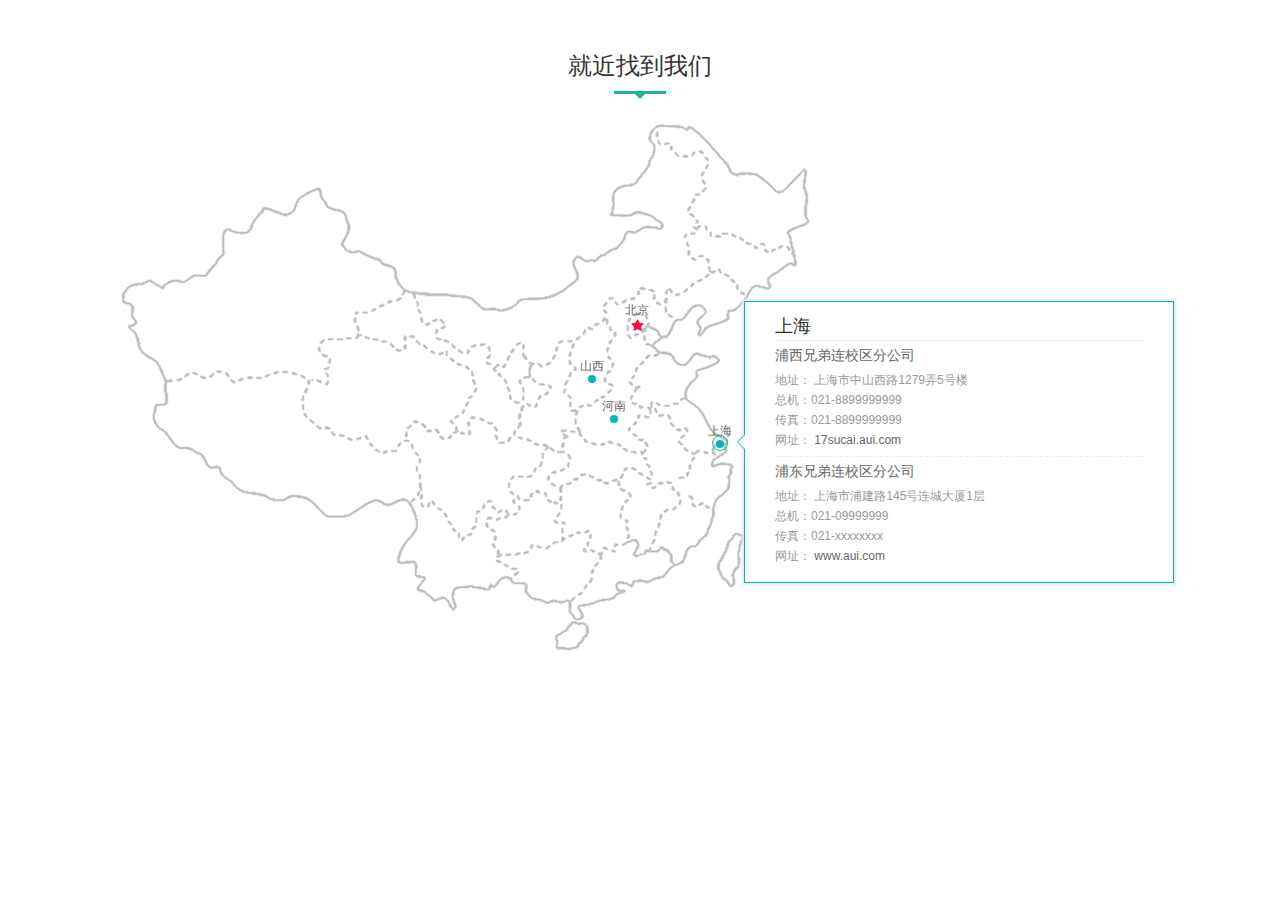
==== index2.html @ 5377954f "'地图'" ====
<!DOCTYPE html>
<html lang="en">

	<head>
		<meta charset="UTF-8">
		<title>jquery 地图点击显示对应弹窗介绍</title>
		<link href="css/style2.css" rel="stylesheet" type="text/css" />

		<script type="text/javascript" src="js/jquery.min.js"></script>

	</head>

	<body>

		<!--

     * 17素材vip建站专区模块代码
     * 详尽信息请看官网：http://www.17sucai.com/pins/vip
     *
     * Copyright , 温州易站网络科技有限公司版权所有
     *
     * 请尊重原创，未经允许请勿转载。
     * 在保留版权的前提下可应用于个人或商业用途

    -->

		<div class="map-content map-branch">
			<div class="map-module">
				<p class="map-title">就近找到我们</p>
				<div class="map-content-info">
					<div class="branch-map-l">
						<div class="map-content-box">
							<span class="map-dot beijing" data-id="beijing" value="北京">北京</span>
							<!--<span class="map-dot tianjin" data-id="tianjin" value="天津">天津</span>-->
							<!--<span class="map-dot hebei" data-id="hebei" value="河北">河北</span>-->
							<span class="map-dot shanxi" data-id="shanxi" value="山西">山西</span>
							<!--<span class="map-dot liaoning" data-id="liaoning" value="辽宁">辽宁</span>-->
							<!--<span class="map-dot jilin" data-id="jilin" value="吉林">吉林</span>-->
							<!--<span class="map-dot heilongjiang" data-id="heilongjiang" value="黑龙江">黑龙江</span>-->
							<span class="map-dot shanghai cur" data-id="shanghai" value="上海">上海</span>
							<!--<span class="map-dot jiangsu" data-id="jiangsu" value="江苏">江苏</span>-->
							<!--<span class="map-dot zhejiang" data-id="zhejiang" value="浙江">浙江</span>-->
							<!--<span class="map-dot anhui" data-id="anhui" value="安徽">安徽</span>-->
							<!--<span class="map-dot fujian" data-id="fujian" value="福建">福建</span>-->
							<!--<span class="map-dot jiangxi" data-id="jiangxi" value="江西">江西</span>-->
							<!--<span class="map-dot shandong" data-id="shandong" value="山东">山东</span>-->
							<span class="map-dot henan" data-id="henan" value="河南">河南</span>
							<!--<span class="map-dot hubei" data-id="hubei" value="湖北">湖北</span>-->
							<!--<span class="map-dot hunan" data-id="hunan" value="湖南">湖南</span>-->
							<!--<span class="map-dot guangdong" data-id="guangdong" value="广东">广东</span>-->
							<!--<span class="map-dot guangxi" data-id="guangxi" value="广西">广西</span>-->
							<!--<span class="map-dot chongqing" data-id="chongqing" value="重庆">重庆</span>-->
							<!--<span class="map-dot sichuan" data-id="sichuan" value="四川">四川</span>-->
							<!--<span class="map-dot guizhou" data-id="guizhou" value="贵州">贵州</span>-->
							<!--<span class="map-dot yunnan" data-id="yunnan" value="云南">云南</span>-->
							<!--<span class="map-dot shanxi1" data-id="shanxi1" value="陕西">陕西</span>-->
						</div>
						<div class="branch-map-data" id="company_liaoning">
							<div class="branch-map-data-title">
								<p>辽宁</p>
							</div>
							<div class="branch-map-data-info">
								<div class="data-branch">
									<a href="#" target="_blank" title="">
										<p class="data-name">大连分公司</p>
									</a>
									<p>地址： 大连市合众分公司</p>
									<p>总机：0411-90xxxx88</p>
									<p>传真：0411-09xxxx88</p>
									<p>网址：
										<a href="#" target="_blank">www.a-ui.cn</a>
									</p>
								</div>
								<div class="data-branch">
									<a href="#" target="_blank" title="">
										<p class="data-name">沈阳分公司</p>
									</a>
									<p>地址： 沈阳市国营大道310号民营路旗舰大厦</p>
									<p>总机：024-78787878</p>
									<p>传真：024-87878787</p>
									<p>网址：
										<a href="#" target="_blank">www.17sucai.com</a>
									</p>
								</div>
								<div class="data-branch">
									<a href="#" target="_blank" title="辽宁网站建设">
										<p class="data-name">锦州分公司</p>
									</a>
									<p>地址： 锦州市中央大街二段25号C座问鼎大厦6楼锦州分公司</p>
									<p>总机：0416-3864222</p>
									<p>传真：0416-3882060</p>
									<p>
										网址：
										<a href="#" target="_blank">jinzhou.aui.com </a>
									</p>
								</div>
							</div>
						</div>
						
						<div class="branch-map-data" id="company_guangdong">
							<div class="branch-map-data-title">
								<p>广东</p>
							</div>
							<div class="branch-map-data-info">
								<div class="data-branch">
									<a href="#" target="_blank" title="广东网站建设">
										<p class="data-name">广州分公司</p>
									</a>
									<p>地址： 广州市越秀区广州大道中289号南方日报</p>
									<p>总机：18688864252</p>
									<p>传真：020-22387951</p>
									<p>
										网址：
										<a href="#" target="_blank">guangzhou.aui.com </a>
									</p>
								</div>
								<div class="data-branch">
									<a href="#" target="_blank" title="广东网站建设">
										<p class="data-name">深圳分公司</p>
									</a>
									<p>地址： 深圳市南山区高新技术产业园中</p>
									<p>总机：0755-33508008 </p>
									<p>传真：0755-33508160</p>
									<p>
										网址：
										<a href="#" target="_blank">shenzhen.aui.com </a>
									</p>
								</div>
								<div class="data-branch">
									<a href="#" target="_blank" title="广东网站建设">
										<p class="data-name">深圳第二分公司</p>
									</a>
									<p>地址： 深圳市宝安13区宝民一路宝安宝通大厦</p>
									<p>总机：075533818028</p>
									<p>传真：0755-33818058</p>
									<p>
										网址：
										<a href="#" target="_blank">baoan.aui.com </a>
									</p>
								</div>
								<div class="data-branch">
									<a href="#" target="_blank" title="广东网站建设">
										<p class="data-name">东莞分公司</p>
									</a>
									<p>地址： 东莞市莞太大道南城路段15号丝绸大厦</p>
									<p>总机：0769-23364010</p>
									<p>传真：0769-23364003</p>
									<p>
										网址：
										<a href="#" target="_blank">dongguan.aui.com </a>
									</p>
								</div>
								<div class="data-branch">
									<a href="#" target="_blank" title="广东网站建设">
										<p class="data-name">东莞第二分公司</p>
									</a>
									<p>地址： 东莞市南城区莞太路丝绸大厦3楼</p>
									<p>总机：0769-89396708</p>
									<p>传真：0769-85021520</p>
									<p>
										网址：
										<a href="#" target="_blank">humen.aui.com </a>
									</p>
								</div>
								<div class="data-branch">
									<a href="#" target="_blank" title="广东网站建设">
										<p class="data-name">佛山分公司</p>
									</a>
									<p>地址： 佛山市禅城区季华五路55号万科</p>
									<p>总机：0757-83657888</p>
									<p>传真：0757-83657798</p>
									<p>
										网址：
										<a href="#" target="_blank">foshan.aui.com </a>
									</p>
								</div>
								<div class="data-branch">
									<a href="#" target="_blank" title="广东网站建设">
										<p class="data-name">中山分公司</p>
									</a>
									<p>地址： 中山市石岐区安栏路2号中恳大厦16层</p>
									<p>总机：0760-23886601</p>
									<p>传真：0760-23881200</p>
									<p>
										网址：
										<a href="#" target="_blank">zhongshan.aui.com </a>
									</p>
								</div>
								<div class="data-branch">
									<a href="#n" target="_blank" title="广东网站建设">
										<p class="data-name">惠州分公司</p>
									</a>
									<p>地址： 惠州市麦地路69号达利大厦</p>
									<p>总机：0752-2080100</p>
									<p>传真：0752-2080202</p>
									<p>
										网址：
										<a href="#n" target="_blank">huizhou.aui.com </a>
									</p>
								</div>
								<div class="data-branch">
									<a href="#" target="_blank" title="广东网站建设">
										<p class="data-name">汕头分公司</p>
									</a>
									<p>地址： 汕头市金环路时代广场西侧潮汕星河大厦</p>
									<p>总机：0754-88483737</p>
									<p>传真：0754-88483747</p>
									<p>
										网址：
										<a href="#" target="_blank">shantou.aui.com </a>
									</p>
								</div>
								<div class="data-branch">
									<a href="#" target="_blank" title="广东网站建设">
										<p class="data-name">龙岗分公司</p>
									</a>
									<p>地址： 深圳市龙岗区龙岗街道龙岗大道号</p>
									<p>总机：0755-33839928</p>
									<p>传真：0755-33839900</p>
									<p>
										网址：
										<a href="#" target="_blank">longgang.aui.com </a>
									</p>
								</div>
								<div class="data-branch">
									<a href="#" target="_blank" title="广东网站建设">
										<p class="data-name">顺德分公司</p>
									</a>
									<p>地址： 广东省佛山市顺德区大良街道办事处中区居委会</p>
									<p>总机：0757-22313658</p>
									<p>传真：0757-22313765</p>
									<p>
										网址：
										<a href="#" target="_blank">shunde.aui.com </a>
									</p>
								</div>
								<div class="data-branch">
									<a href="#" target="_blank" title="广东网站建设">
										<p class="data-name">江门分公司</p>
									</a>
									<p>地址： 东华一路61号金华商业中心8层825室</p>
									<p>总机：13902586188,0750-3293088</p>
									<p>传真：0750-3293009</p>
									<p>
										网址：
										<a href="#" target="_blank">jiangmen.aui.com </a>
									</p>
								</div>
								<div class="data-branch">
									<a href="#" target="_blank" title="广东网站建设">
										<p class="data-name">珠海分公司</p>
									</a>
									<p>地址： 广东省珠海市香洲区明珠南路2158号华业大厦</p>
									<p>总机：0756－8580080</p>
									<p>传真：0756－8580051</p>
									<p>
										网址：
										<a href="#" target="_blank">zhuhai.aui.com </a>
									</p>
								</div>
							</div>
						</div>
						<div class="branch-map-data" id="company_shandong">
							<div class="branch-map-data-title">
								<p>山东</p>
							</div>
							<div class="branch-map-data-info">
								<div class="data-branch">
									<a href="#" target="_blank" title="山东网站建设">
										<p class="data-name">青岛分公司</p>
									</a>
									<p>地址： 青岛市南京路8号府都大厦14层</p>
									<p>总机：0532-85027637</p>
									<p>传真：0532-66986374</p>
									<p>
										网址：
										<a href="#" target="_blank">qingdao.aui.com </a>
									</p>
								</div>
								<div class="data-branch">
									<a href="#" target="_blank" title="山东网站建设">
										<p class="data-name">济南分公司</p>
									</a>
									<p>地址： 济南市泺源大街68号玉泉森信大酒店</p>
									<p>总机：0531-55657796</p>
									<p>传真：0531-55657297</p>
									<p>
										网址：
										<a href="#" target="_blank">jinan.aui.com </a>
									</p>
								</div>
								<div class="data-branch">
									<a href="#" target="_blank" title="山东网站建设">
										<p class="data-name">烟台分公司</p>
									</a>
									<p>地址： 山东省烟台市芝罘区南大街213号华天大厦</p>
									<p>总机：0535-4080614</p>
									<p>传真：0535-6634349</p>
									<p>
										网址：
										<a href="#" target="_blank">yantai.aui.com </a>
									</p>
								</div>
								<div class="data-branch">
									<a href="#" target="_blank" title="山东网站建设">
										<p class="data-name">济南第二分公司</p>
									</a>
									<p>地址： 济南市顺河街66号 银座晶都国际1号楼6层</p>
									<p>总机：0531-81771588</p>
									<p>传真：0531-81771515</p>
									<p>
										网址：
										<a href="#" target="_blank">jinan2.aui.com </a>
									</p>
								</div>
								<div class="data-branch">
									<a href="#" target="_blank" title="山东网站建设">
										<p class="data-name">威海分公司</p>
									</a>
									<p>地址： 威海青岛中路附106号龙海国际</p>
									<p>总机：0631-5322326</p>
									<p>传真：0631-5272829</p>
									<p>
										网址：
										<a href="#" target="_blank">weihai.aui.com </a>
									</p>
								</div>
								<div class="data-branch">
									<a href="#" target="_blank" title="山东网站建设">
										<p class="data-name">淄博分公司</p>
									</a>
									<p>地址： 淄博市张店区柳泉路156号</p>
									<p>总机：0533-2360088</p>
									<p>传真：0533-2360000</p>
									<p>
										网址：
										<a href="#" target="_blank">zibo.aui.com </a>
									</p>
								</div>
								<div class="data-branch">
									<a href="#" target="_blank" title="山东网站建设">
										<p class="data-name">潍坊分公司</p>
									</a>
									<p>地址： 潍坊市奎文区鸢飞路与福寿街万达广场B座11楼</p>
									<p>总机：0536-5076688</p>
									<p>传真：0536-5076606</p>
									<p>
										网址：
										<a href="#" target="_blank">weifang.aui.com </a>
									</p>
								</div>
								<div class="data-branch">
									<a href="#" target="_blank" title="山东网站建设">
										<p class="data-name">临沂分公司</p>
									</a>
									<p>地址： 临沂市兰山区金雀山一路开元上城B座1117室</p>
									<p>总机：0539-3217967</p>
									<p>传真：0539-3217933</p>
									<p>
										网址：
										<a href="#" target="_blank">linyi.aui.com </a>
									</p>
								</div>
							</div>
						</div>
						<div class="branch-map-data" id="company_jiangsu">
							<div class="branch-map-data-title">
								<p>江苏</p>
							</div>
							<div class="branch-map-data-info">
								<div class="data-branch">
									<a href="#" target="_blank" title="江苏网站建设">
										<p class="data-name">南京分公司</p>
									</a>
									<p>地址： 南京市中山南路315号瑞华大厦19楼</p>
									<p>总机：025-69931588</p>
									<p>传真：025-66667800</p>
									<p>
										网址：
										<a href="#" target="_blank">nanjing.aui.com </a>
									</p>
								</div>
								<div class="data-branch">
									<a href="#" target="_blank" title="江苏网站建设">
										<p class="data-name">常州分公司</p>
									</a>
									<p>地址： 常州市新北区通江中路266号浩源大厦15楼</p>
									<p>总机：0519-6989xxxx</p>
									<p>传真：0519-69898877</p>
									<p>
										网址：
										<a href="#" target="_blank">changzhou.aui.com </a>
									</p>
								</div>
								<div class="data-branch">
									<a href="#" target="_blank" title="江苏网站建设">
										<p class="data-name">无锡分公司</p>
									</a>
									<p>地址： 无锡市北塘区兴源北路600华仁·凤凰国际大厦2103-2104室</p>
									<p>总机：0510-68500666</p>
									<p>传真：0510-68502123</p>
									<p>
										网址：
										<a href="#" target="_blank">wuxi.aui.com </a>
									</p>
								</div>
								<div class="data-branch">
									<a href="#" target="_blank" title="江苏网站建设">
										<p class="data-name">南通分公司</p>
									</a>
									<p>地址： 江苏省南通市人民中路8号中南大厦1号楼18层</p>
									<p>总机：0513-85158088</p>
									<p>传真：0513-85158001</p>
									<p>
										网址：
										<a href="#" target="_blank">nantong.aui.com </a>
									</p>
								</div>
								<div class="data-branch">
									<a href="#" target="_blank" title="江苏网站建设">
										<p class="data-name">苏州分公司</p>
									</a>
									<p>地址： 苏州市西环路1638号国际经贸大厦27层</p>
									<p>总机：0512-85189366</p>
									<p>传真：0512-85188376</p>
									<p>
										网址：
										<a href="#" target="_blank">suzhou.aui.com </a>
									</p>
								</div>
								<div class="data-branch">
									<a href="#" target="_blank" title="江苏网站建设">
										<p class="data-name">江阴分公司</p>
									</a>
									<p>地址： 江阴市澄江中路118号国贸大厦14楼C座</p>
									<p>总机：0510-68829555</p>
									<p>传真：0510-68825114</p>
									<p>
										网址：
										<a href="#" target="_blank">jiangyin.aui.com </a>
									</p>
								</div>
								<div class="data-branch">
									<a href="#" target="_blank" title="">
										<p class="data-name">扬州分公司</p>
									</a>
									<p>地址： 扬州市文昌中路6号华泰首席国际大厦A座608</p>
									<p>总机：0514-85580666</p>
									<p>传真：0514-85556960</p>
									<p>
										网址：
										<a href="#" target="_blank">wwww.aui.com </a>
									</p>
								</div>
								<div class="data-branch">
									<a href="#" target="_blank" title="">
										<p class="data-name">昆山分公司</p>
									</a>
									<p>地址： 昆山市黑龙江北路88号沪士商务中心5楼C座</p>
									<p>总机：0512-57168188</p>
									<p>传真：0512-57168218</p>
									<p>
										网址：
										<a href="#" target="_blank">www.aui.com </a>
									</p>
								</div>
								<div class="data-branch">
									<a href="#" target="_blank" title="">
										<p class="data-name">常熟分公司</p>
									</a>
									<p>地址： 常熟市海虞北路33号古语大厦2层</p>
									<p>总机：0512-3434343434</p>
									<p>传真：0512-3443343434</p>
									<p>
										网址：
										<a href="#" target="_blank">www.aui.com </a>
									</p>
								</div>
							</div>
						</div>
						<div class="branch-map-data" id="company_zhejiang">
							<div class="branch-map-data-title">
								<p>浙江</p>
							</div>
							<div class="branch-map-data-info">
								<div class="data-branch">
									<a href="#" target="_blank" title="浙江网站建设">
										<p class="data-name">杭州分公司</p>
									</a>
									<p>地址： 文三西路118号电子商务大厦五层</p>
									<p>总机：0571-454534545</p>
									<p>传真：0571-45454554</p>
									<p>
										网址：
										<a href="#" target="_blank">wwww.aui.com </a>
									</p>
								</div>
								<div class="data-branch">
									<a href="#" target="_blank" title="">
										<p class="data-name">宁波分公司</p>
									</a>
									<p>地址： 宁波市海曙区柳汀街225号灵西大厦北侧</p>
									<p>总机：0574-34343434</p>
									<p>传真：0574-3434433434</p>
									<p>
										网址：
										<a href="#" target="_blank">wwww.aui.com </a>
									</p>
								</div>
								<div class="data-branch">
									<a href="#" target="_blank" title="">
										<p class="data-name">温州分公司</p>
									</a>
									<p>地址： 温州市鹿城区南郊乡洛河路15号A幢5楼502室</p>
									<p>总机：0577-28878300</p>
									<p>传真：0577-28878138</p>
									<p>
										网址：
										<a href="#" target="_blank">www.aui.com </a>
									</p>
								</div>
								<div class="data-branch">
									<a href="#" target="_blank" title="">
										<p class="data-name">金华分公司</p>
									</a>
									<p>地址： 金华市婺城区金帆街838号诚意产业园大厦</p>
									<p>总机：0579-786545567</p>
									<p>传真：0579-766767676</p>
									<p>
										网址：
										<a href="#" target="_blank">wwwww.aui.com </a>
									</p>
								</div>
								<div class="data-branch">
									<a href="#" target="_blank" title="">
										<p class="data-name">嘉兴分公司</p>
									</a>
									<p>地址： 嘉兴市南湖区城南路青年公寓大厦11层</p>
									<p>总机：0573-2323232323</p>
									<p>传真：0573-2323232323</p>
									<p>
										网址：
										<a href="#" target="_blank">wwwww.aui.com </a>
									</p>
								</div>
								<div class="data-branch">
									<a href="#" target="_blank" title="">
										<p class="data-name">绍兴分公司</p>
									</a>
									<p>地址： 绍兴市二环北路329号天意广场1层</p>
									<p>总机：0575-67676767</p>
									<p>传真：0575-6767676776</p>
									<p>
										网址：
										<a href="#" target="_blank">wwww.aui.com </a>
									</p>
								</div>
								<div class="data-branch">
									<a href="#" target="_blank" title="">
										<p class="data-name">台州分公司</p>
									</a>
									<p>地址： 台州市椒江区天和路95号合一大厦22层102</p>
									<p>总机：0576-344343433434</p>
									<p>传真：0576-4334344334</p>
									<p>
										网址：
										<a href="#" target="_blank">wwwww.aui.com </a>
									</p>
								</div>
							</div>
						</div>
						<div class="branch-map-data" id="company_sichuan">
							<div class="branch-map-data-title">
								<p>四川</p>
							</div>
							<div class="branch-map-data-info">
								<div class="data-branch">
									<a href="#" target="_blank" title="">
										<p class="data-name">成都分公司</p>
									</a>
									<p>地址： 成都市青羊区顺城大街908号爱明大厦10层101</p>
									<p>总机：028-67676767</p>
									<p>传真：028-67676767</p>
									<p>
										网址：
										<a href="#" target="_blank">wwww.aui.com </a>
									</p>
								</div>
								<div class="data-branch">
									<a href="#" target="_blank" title="">
										<p class="data-name">成都第二分公司</p>
									</a>
									<p>地址： 成都市武侯区二环路南四段180号灵谷大厦19层</p>
									<p>总机：028-5656565656</p>
									<p>传真：028-5656565656</p>
									<p>
										网址：
										<a href="#" target="_blank">wwww.aui.com </a>
									</p>
								</div>
							</div>
						</div>
						<div class="branch-map-data" id="company_tianjin">
							<div class="branch-map-data-title">
								<p>天津</p>
							</div>
							<div class="branch-map-data-info">
								<div class="data-branch">
									<a href="#" target="_blank" title="">
										<p class="data-name">天津分公司</p>
									</a>
									<p>地址： 天津市河西区友谊路18号天盟大厦1层</p>
									<p>总机：022-56565656</p>
									<p>传真：022-67766767</p>
									<p>
										网址：
										<a href="#" target="_blank">wwww.aui.com </a>
									</p>
								</div>
							</div>
						</div>
						<div class="branch-map-data" id="company_heilongjiang">
							<div class="branch-map-data-title">
								<p>黑龙江</p>
							</div>
							<div class="branch-map-data-info">
								<div class="data-branch">
									<a href="#" target="_blank" title="">
										<p class="data-name">哈尔滨分公司</p>
									</a>
									<p>地址： 中山路172号l青年公寓大厦12层</p>
									<p>总机：0451-34344334</p>
									<p>传真：0451-45455445</p>
									<p>
										网址：
										<a href="" target="_blank">www.aui.com </a>
									</p>
								</div>
								<div class="data-branch">
									<a href="" target="_blank" title="">
										<p class="data-name">哈尔滨第二分公司</p>
									</a>
									<p>地址： 哈尔滨市香坊区中山路172</p>
									<p>总机：0451-85860886</p>
									<p>传真：</p>
									<p>
										网址：
										<a href="" target="_blank">www.aui.com </a>
									</p>
								</div>
							</div>
						</div>
						<div class="branch-map-data" id="company_hubei">
							<div class="branch-map-data-title">
								<p>湖北</p>
							</div>
							<div class="branch-map-data-info">
								<div class="data-branch">
									<a href="#" target="_blank" title="">
										<p class="data-name">武汉第一分公司</p>
									</a>
									<p>地址： 武汉市解放大道557号朝阳搜狐大厦1层</p>
									<p>总机：027-78787878</p>
									<p>传真：027-45455445</p>
									<p>
										网址：
										<a href="#" target="_blank">www.aui.com </a>
									</p>
								</div>
								<div class="data-branch">
									<a href="#" target="_blank" title="">
										<p class="data-name">武汉第二分公司</p>
									</a>
									<p>地址： 武汉市洪山区珞狮路14号理工大学办公楼1层</p>
									<p>总机：027-23234343</p>
									<p>传真：027-45545445</p>
									<p>
										网址：
										<a href="" target="_blank">www.aui.com </a>
									</p>
								</div>
								<div class="data-branch">
									<a href="#" target="_blank" title="">
										<p class="data-name">宜昌分公司</p>
									</a>
									<p>地址： 湖北省宜昌市西陵区夷陵大道72号建业大厦11层</p>
									<p>总机：0717-9973223</p>
									<p>传真：0717-2323232</p>
									<p>
										网址：
										<a href="#" target="_blank">wwww.aui.com </a>
									</p>
								</div>
							</div>
						</div>
						<div class="branch-map-data" id="company_hunan">
							<div class="branch-map-data-title">
								<p>湖南</p>
							</div>
							<div class="branch-map-data-info">
								<div class="data-branch">
									<a href="#" target="_blank" title="湖南网站建设">
										<p class="data-name">长沙第一分公司</p>
									</a>
									<p>地址： 长沙市五一大道9926号大厦19层</p>
									<p>总机：0731-22222222</p>
									<p>传真：0731-22222222</p>
									<p>
										网址：
										<a href="#" target="_blank">www.aui.com </a>
									</p>
								</div>
								<div class="data-branch">
									<a href="#" target="_blank" title="湖南网站建设">
										<p class="data-name">长沙第二分公司</p>
									</a>
									<p>地址： 长沙市雨花区芙蓉中路三段</p>
									<p>总机：0731-67896789678</p>
									<p>传真：0731-67890678900</p>
									<p>
										网址：
										<a href="#" target="_blank">www.aui.com </a>
									</p>
								</div>
							</div>
						</div>
						<div class="branch-map-data" id="company_beijing">
							<div class="branch-map-data-title">
								<p>北京</p>
							</div>
							<div class="branch-map-data-info">
								<div class="data-branch">
									<a href="#" target="_blank" title="">
										<p class="data-name">北京昌平区兄弟连校区</p>
									</a>
									<p>地址： 北京市朝阳区广渠路首享科技大厦19层</p>
									<p>总机：010－99887777</p>
									<p>传真：010－00000006</p>
									<p>
										网址：
										<a href="#" target="_blank">17su.aui.com </a>
									</p>
								</div>
								<div class="data-branch">
									<a href="#" target="_blank" title="北京网站建设">
										<p class="data-name">北京海淀区兄弟连校区</p>
									</a>
									<p>地址： 北京市丰台区南四环西路186号国兵大厦</p>
									<p>总机：010-09999999</p>
									<p>传真：010-56789000</p>
									<p>
										网址：
										<a href="#" target="_blank">wwww.aui.com </a>
									</p>
								</div>
							</div>
						</div>
						<div class="branch-map-data" id="company_shanghai" style="display: block; left: 704px; top: 218px;">
							<div class="branch-map-data-title">
								<p>上海</p>
							</div>
							<div class="branch-map-data-info">
								<div class="data-branch">
									<a href="#" target="_blank" title="">
										<p class="data-name">浦西兄弟连校区分公司</p>
									</a>
									<p>地址： 上海市中山西路1279弄5号楼</p>
									<p>总机：021-8899999999</p>
									<p>传真：021-8899999999</p>
									<p>
										网址：
										<a href="#" target="_blank">17sucai.aui.com </a>
									</p>
								</div>
								<div class="data-branch">
									<a href="#" target="_blank" title="上海网站建设">
										<p class="data-name">浦东兄弟连校区分公司</p>
									</a>
									<p>地址： 上海市浦建路145号连城大厦1层</p>
									<p>总机：021-09999999</p>
									<p>传真：021-xxxxxxxx</p>
									<p>
										网址：
										<a href="#" target="_blank">www.aui.com </a>
									</p>
								</div>
							</div>
						</div>
						<div class="branch-map-data" id="company_chongqing">
							<div class="branch-map-data-title">
								<p>重庆</p>
							</div>
							<div class="branch-map-data-info">
								<div class="data-branch">
									<a href="#" target="_blank" title="">
										<p class="data-name">重庆分公司</p>
									</a>
									<p>地址： 重庆渝中区邹容路68中国联通大厦1成</p>
									<p>总机：023-09099999</p>
									<p>传真：023-76544444</p>
									<p>
										网址：
										<a href="#" target="_blank">17sucai.aui.com </a>
									</p>
								</div>
							</div>
						</div>
						<div class="branch-map-data" id="company_jilin">
							<div class="branch-map-data-title">
								<p>吉林</p>
							</div>
							<div class="branch-map-data-info">
								<div class="data-branch">
									<a href="#" target="_blank" title="">
										<p class="data-name">长春分公司</p>
									</a>
									<p>地址： 长春市西安大路727号中航皇城8层</p>
									<p>总机：0431－099887877</p>
									<p>传真：0431－111111111</p>
									<p>
										网址：
										<a href="#" target="_blank">www.a-ui.com </a>
									</p>
								</div>
							</div>
						</div>
						<div class="branch-map-data" id="company_hebei">
							<div class="branch-map-data-title">
								<p>河北</p>
							</div>
							<div class="branch-map-data-info">
								<div class="data-branch">
									<a href="#" target="_blank" title="河北网站建设">
										<p class="data-name">石家庄分公司</p>
									</a>
									<p>地址： 河北省石家庄市中山西路83号东方大厦22F</p>
									<p>总机：0311-87863988</p>
									<p>传真：0311-87863893</p>
									<p>
										网址：
										<a href="#" target="_blank">shijiazhuang.aui.com </a>
									</p>
								</div>
								<div class="data-branch">
									<a href="#" target="_blank" title="河北网站建设">
										<p class="data-name">唐山分公司</p>
									</a>
									<p>地址： 唐山建设路世博写字楼A座9层</p>
									<p>总机：0315-3718595</p>
									<p>传真：0315-3790674</p>
									<p>
										网址：
										<a href="#" target="_blank">tangshan.aui.com </a>
									</p>
								</div>
								<div class="data-branch">
									<a href="#" target="_blank" title="河北网站建设">
										<p class="data-name">保定分公司</p>
									</a>
									<p>地址： 河北省保定市高开区北二环路5699号国家大学科技园2号楼5层</p>
									<p>总机：0312-3312800</p>
									<p>传真：0312-3312778</p>
									<p>
										网址：
										<a href="#" target="_blank">baoding.aui.com </a>
									</p>
								</div>
							</div>
						</div>
						<div class="branch-map-data" id="company_shanxi">
							<div class="branch-map-data-title">
								<p>山西</p>
							</div>
							<div class="branch-map-data-info">
								<div class="data-branch">
									<a href="#" target="_blank" title="山西网站建设">
										<p class="data-name">山西大同兄弟连校区</p>
									</a>
									<p>地址： 山西大同平阳路14号赛格商务楼21层A-D</p>
									<p>总机：0351-7555570</p>
									<p>传真：0351-7555948</p>
									<p>
										网址：
										<a href="#" target="_blank">taiyuan.aui.com </a>
									</p>
								</div>
							</div>
						</div>
						<div class="branch-map-data" id="company_jiangxi">
							<div class="branch-map-data-title">
								<p>江西</p>
							</div>
							<div class="branch-map-data-info">
								<div class="data-branch">
									<a href="#" target="_blank" title="江西网站建设">
										<p class="data-name">南昌分公司</p>
									</a>
									<p>地址： 八一大道357号财富广场A-1903</p>
									<p>总机：0791-86259996</p>
									<p>传真：0791-86269896</p>
									<p>
										网址：
										<a href="#" target="_blank">nanchang.aui.com </a>
									</p>
								</div>
							</div>
						</div>
						<div class="branch-map-data" id="company_henan">
							<div class="branch-map-data-title">
								<p>河南</p>
							</div>
							<div class="branch-map-data-info">
								<div class="data-branch">
									<a href="#" target="_blank" title="河南网站建设">
										<p class="data-name">郑州兄弟连校区分公司</p>
									</a>
									<p>地址： 郑州市二七区铭功路83号豫港大厦601</p>
									<p>总机：0371-66281309</p>
									<p>传真：0371-66289668</p>
									<p>
										网址：
										<a href="#" target="_blank">zhengzhou.aui.com </a>
									</p>
								</div>
								<div class="data-branch">
									<a href="#m" target="_blank" title="河南网站建设">
										<p class="data-name">洛阳兄弟连校区分公司</p>
									</a>
									<p>地址： 河南省洛阳市中州中路245号建业凯旋广场商务楼1602室</p>
									<p>总机：0379-69966213</p>
									<p>传真：0379-69966293</p>
									<p>
										网址：
										<a href="#" target="_blank">luoyang.aui.com </a>
									</p>
								</div>
							</div>
						</div>
						<div class="branch-map-data" id="company_anhui">
							<div class="branch-map-data-title">
								<p>安徽</p>
							</div>
							<div class="branch-map-data-info">
								<div class="data-branch">
									<a href="#" target="_blank" title="安徽网站建设">
										<p class="data-name">合肥分公司</p>
									</a>
									<p>地址： 合肥市高新区长江西路687号拓基城市广场金座C座2217-2224室</p>
									<p>总机：0551-66189488</p>
									<p>传真：0551-66189411</p>
									<p>
										网址：
										<a href="#" target="_blank">hefei.aui.com </a>
									</p>
								</div>
							</div>
						</div>
						<div class="branch-map-data" id="company_guangxi">
							<div class="branch-map-data-title">
								<p>广西</p>
							</div>
							<div class="branch-map-data-info">
								<div class="data-branch">
									<a href="#" target="_blank" title="广西网站建设">
										<p class="data-name">柳州分公司</p>
									</a>
									<p>地址： 柳州市桂中大道南端阳光壹佰2号楼2006室</p>
									<p>总机：0772-2038550</p>
									<p>传真：0772-203850</p>
									<p>
										网址：
										<a href="#" target="_blank">liuzhou.aui.com </a>
									</p>
								</div>
								<div class="data-branch">
									<a href="#" target="_blank" title="广西网站建设">
										<p class="data-name">南宁分公司</p>
									</a>
									<p>地址： 广西壮族自治区南宁市民主路8号斯壮大厦17楼</p>
									<p>总机：0771-2203010</p>
									<p>传真：0771-2212831</p>
									<p>
										网址：
										<a href="#" target="_blank">nanning.aui.com </a>
									</p>
								</div>
							</div>
						</div>
						<div class="branch-map-data" id="company_fujian">
							<div class="branch-map-data-title">
								<p>福建</p>
							</div>
							<div class="branch-map-data-info">
								<div class="data-branch">
									<a href="#" target="_blank" title="福建网站建设">
										<p class="data-name">厦门分公司</p>
									</a>
									<p>地址： 福建省厦门市思明区前埔路506、508号国金广场A栋503、505室</p>
									<p>总机：0592-3181808</p>
									<p>传真：</p>
									<p>
										网址：
										<a href="#" target="_blank">xiamen.aui.com </a>
									</p>
								</div>
								<div class="data-branch">
									<a href="#" target="_blank" title="福建网站建设">
										<p class="data-name">福州分公司</p>
									</a>
									<p>地址： 福州市仓山区对湖街道上三路216号山亚大厦10层</p>
									<p>总机：0591-83203100</p>
									<p>传真：0591-83200871</p>
									<p>
										网址：
										<a href="#" target="_blank">fuzhou.aui.com </a>
									</p>
								</div>
								<div class="data-branch">
									<a href="#" target="_blank" title="">
										<p class="data-name">泉州分公司</p>
									</a>
									<p>地址： 福建省泉州市丰泽区云鹿路兴祥大厦A幢2梯7楼</p>
									<p>总机：0595-86730008</p>
									<p>传真：0595-86730005</p>
									<p>
										网址：
										<a href="#" target="_blank">17sucai.com</a>
									</p>
								</div>
							</div>
						</div>
						<div class="branch-map-data" id="company_shanxi1">
							<div class="branch-map-data-title">
								<p>陕西</p>
							</div>
							<div class="branch-map-data-info">
								<div class="data-branch">
									<a href="#" target="_blank" title="陕西网站建设">
										<p class="data-name">西安分公司</p>
									</a>
									<p>地址： 西安市莲湖区唐延路22号金辉国际广场6F</p>
									<p>总机：029-87407380</p>
									<p>传真：029-87407302</p>
									<p>
										网址：
										<a href="#" target="_blank">xian.aui.com </a>
									</p>
								</div>
							</div>
						</div>
						<div class="branch-map-data" id="company_guizhou">
							<div class="branch-map-data-title">
								<p>贵州</p>
							</div>
							<div class="branch-map-data-info">
								<div class="data-branch">
									<a href="#" target="_blank" title="贵州网站建设">
										<p class="data-name">贵阳分公司</p>
									</a>
									<p>地址： 贵阳市延安中路40号兴中元大厦13楼</p>
									<p>总机：0851-86817598</p>
									<p>传真：0851-86575030</p>
									<p>
										网址：
										<a href="#" target="_blank">guiyang.aui.com </a>
									</p>
								</div>
							</div>
						</div>
						
						
						<!--<div class="branch-map-data" id="company_yunnan">
							<div class="branch-map-data-title">
								<p>云南</p>
							</div>
							<div class="branch-map-data-info">
								<div class="data-branch">
									<a href="#" target="_blank" title="云南网站建设">
										<p class="data-name">昆明分公司</p>
									</a>
									<p>地址： 昆明市青年路389号志远大厦副楼（志远新天地）5楼E座</p>
									<p>总机：0871-66349955</p>
									<p>传真：0871-66098579</p>
									<p>
										网址：
										<a href="#" target="_blank">kunming.aui.com </a>
									</p>
								</div>
							</div>
						</div>-->
						
						
						
						
					</div>
				</div>
			</div>
		</div>

		<script type="text/javascript">
			$(function() {
				if($(".map-branch")) {
					//默认显示上海
					$(".map-dot.shanghai").addClass("cur");
					$("#company_shanghai").show().css({
						"left": $(".map-dot.shanghai").position().left + 36,
						"top": $(".map-dot.shanghai").position().top - $("#company_shanghai").height() / 2 + 8
					});
					$(".map-dot").on("mouseover", function() {
						$(this).addClass("cur").siblings(".map-dot").removeClass("cur");
					});
					$(".map-dot").on("click", function() {
						$(this).addClass("cur").siblings(".map-dot").removeClass("cur");
						var dataid = $(this).attr("data-id"),
							comp = $("#company_" + dataid),
							otherComp = $("#company_" + dataid).siblings(".branch-map-data");
						comp.fadeIn("fast").css({
							"left": $(this).position().left + 36,
							"top": $(this).position().top - comp.height() / 2 + 8
						});
						otherComp.hide();
					});
					$(".branch-map-data").on("mouseleave", function() {
						$(this).hide();
						$(".map-dot").removeClass("cur");
					});
				}
			});
		</script>

	</body>

</html>
---- css/style2.css ----
/* 鍏叡鏍峰紡琛╟ss */
html,body {
    color: #333;
    margin: 0;
    height: 100%;
    font-family: "Myriad Set Pro","Helvetica Neue",Helvetica,Arial,Verdana,sans-serif;
}

* {
    -webkit-box-sizing: border-box;
    -moz-box-sizing: border-box;
    box-sizing: border-box;
}

a {
    text-decoration: none;
    color: #000;
}

img {
    border: 0;
}

body {
    background: #fff;
    color: #666;
    font-family: 'Microsoft Yahei', 'PingFangSC', sans-serif;
}

html, body, div, dl, dt, dd, ol, ul, li, h1, h2, h3, h4, h5, h6, p, blockquote, pre, button, fieldset, form, input, legend, textarea, th, td {
    margin: 0;
    padding: 0;
}

a {
    text-decoration: none;
    color: #08acee;
}

button {
    outline: 0;
}

img {
    border: 0;
}

button,input,optgroup,select,textarea {
    margin: 0;
    font: inherit;
    color: inherit;
    outline: none;
}

li {
    list-style: none;
}

a {
    color: #666;
}

a:hover {
    color: #eee;
}

.clearfix::after {
    clear: both;
    content: ".";
    display: block;
    height: 0;
    visibility: hidden;
}

.clearfix {
}

/* 蹇呰甯冨眬鏍峰紡css */
.map-content {
    padding: 30px 0;
}

.map-module {
    width: 1200px !important;
    margin: 0 auto;
    position: relative;
    transition: all .3s ease;
}

.map-title {
    font-size: 24px;
    color: #333;
    text-align: center;
    margin: 50px 0;
    position: relative;
}

.map-branch .map-title {
    margin: 20px 0 0;
    z-index: 1;
}

.map-title:before {
    content: "";
    position: absolute;
    width: 0;
    height: 0;
    bottom: -23px;
    left: 50%;
    transform: translateX(-50%);
    border: 6px solid;
    border-color: #20B09F transparent transparent;
}

.map-title:after {
    content: "";
    position: absolute;
    width: 52px;
    height: 3px;
    background-color: #20B09F;
    bottom: -12px;
    left: 50%;
    transform: translateX(-50%);
}

.map-content-info {
    position: relative;
    margin-bottom: 30px;
}

.branch-map-l {
    width: 849px;
    height: 575px;
    position: relative;
}

.map-content-box {
    width: 100%;
    height: 100%;
    background: url("../images/map-bj.png") no-repeat center;
    position: relative;
}

.map-dot {
    position: absolute;
    text-align: center;
    font-size: 12px;
    cursor: pointer;
}

.beijing {
    left: 585px;
    top: 220px;
}

.tianjin {
    left: 604px;
    top: 234px;
}

.hebei {
    left: 575px;
    top: 254px;
}

.shanxi {
    left: 540px;
    top: 276px;
}

.liaoning {
    left: 660px;
    top: 196px;
}

.jilin {
    left: 696px;
    top: 167px;
}

.heilongjiang {
    left: 676px;
    top: 106px;
}

.shanghai {
    left: 668px;
    top: 341px;
}

.jiangsu {
    left: 646px;
    top: 316px;
}

.zhejiang {
    left: 655px;
    top: 379px;
}

.anhui {
    left: 605px;
    top: 334px;
}

.fujian {
    left: 625px;
    top: 428px;
}

.jiangxi {
    left: 595px;
    top: 402px;
}

.shandong {
    left: 610px;
    top: 284px;
}

.henan {
    left: 562px;
    top: 316px;
}

.hubei {
    left: 555px;
    top: 359px;
}

.hunan {
    left: 545px;
    top: 409px;
}

.guangdong {
    left: 575px;
    top: 466px;
}

.guangxi {
    left: 506px;
    top: 461px;
}

.chongqing {
    left: 495px;
    top: 364px;
}

.sichuan {
    left: 425px;
    top: 354px;
}

.guizhou {
    left: 484px;
    top: 424px;
}

.yunnan {
    left: 405px;
    top: 462px;
}

.shanxi1 {
    left: 502px;
    top: 312px;
}

.map-dot:after {
    content: "";
    display: block;
    width: 8px;
    height: 8px;
    margin: 0 auto;
    background-color: #01B7BD;
    border-radius: 50%;
}

.map-dot.beijing:after {
    width: 13px;
    height: 12px;
    border-radius: 0;
    background: url("../images/icon-star.png") no-repeat center;
}

.branch-map-data {
    position: absolute;
    box-sizing: border-box;
    width: 430px;
    border: 1px solid #01B7BD;
    box-shadow: 0 0 2px 2px #e9e9e9;
    background-color: #fff;
    padding: 10px 30px;
    z-index: 1;
    display: none;
}

.branch-map-data-title {
    border-bottom: 1px solid #eee;
}

.branch-map-data-title p {
    font-size: 18px;
    color: #333;
    line-height: 28px;
}

.branch-map-data-info {
    max-height: 236px;
    overflow-y: auto;
}

.data-branch {
    border-bottom: 1px dashed #eee;
    padding: 6px 0;
    box-sizing: border-box;
}

.data-branch:last-child {
    border: none;
}

a, button, input, textarea {
    -webkit-tap-highlight-color: rgba(0, 0, 0, 0);
    -moz-transition: all .3s ease;
    -webkit-transition: all .3s ease;
    transition: all .3s ease;
}

.data-branch .data-name {
    font-size: 14px;
    color: #666;
    line-height: normal;
    margin-bottom: 5px;
}

.data-branch p {
    font-size: 12px;
    color: #999;
    line-height: 20px;
}

.data-branch p {
    font-size: 12px;
    color: #999;
    line-height: 20px;
}

.branch-map-data:before {
    content: "";
    position: absolute;
    left: -16px;
    top: 50%;
    transform: translateY(-50%);
    width: 0;
    height: 0;
    border: 8px solid;
    border-color: transparent #01B7BD transparent transparent;
}

.branch-map-data:after {
    content: "";
    position: absolute;
    left: -15px;
    top: 50%;
    transform: translateY(-50%);
    width: 0;
    height: 0;
    border: 8px solid;
    border-color: transparent #fff transparent transparent;
}

.map-dot.cur:before {
    content: "";
    position: absolute;
    left: 50%;
    bottom: -3px;
    transform: translateX(-50%);
    width: 14px;
    height: 14px;
    border-radius: 50%;
    border: 1px solid #01B7BD;
    animation: dot 4s infinite;
}

@keyframes dot {
    100% {
        transform: translateX(-50%) scale(1);
        opacity: 1;
    }

    50% {
        transform: translateX(-50%) scale(1.5);
        opacity: .1;
    }
}
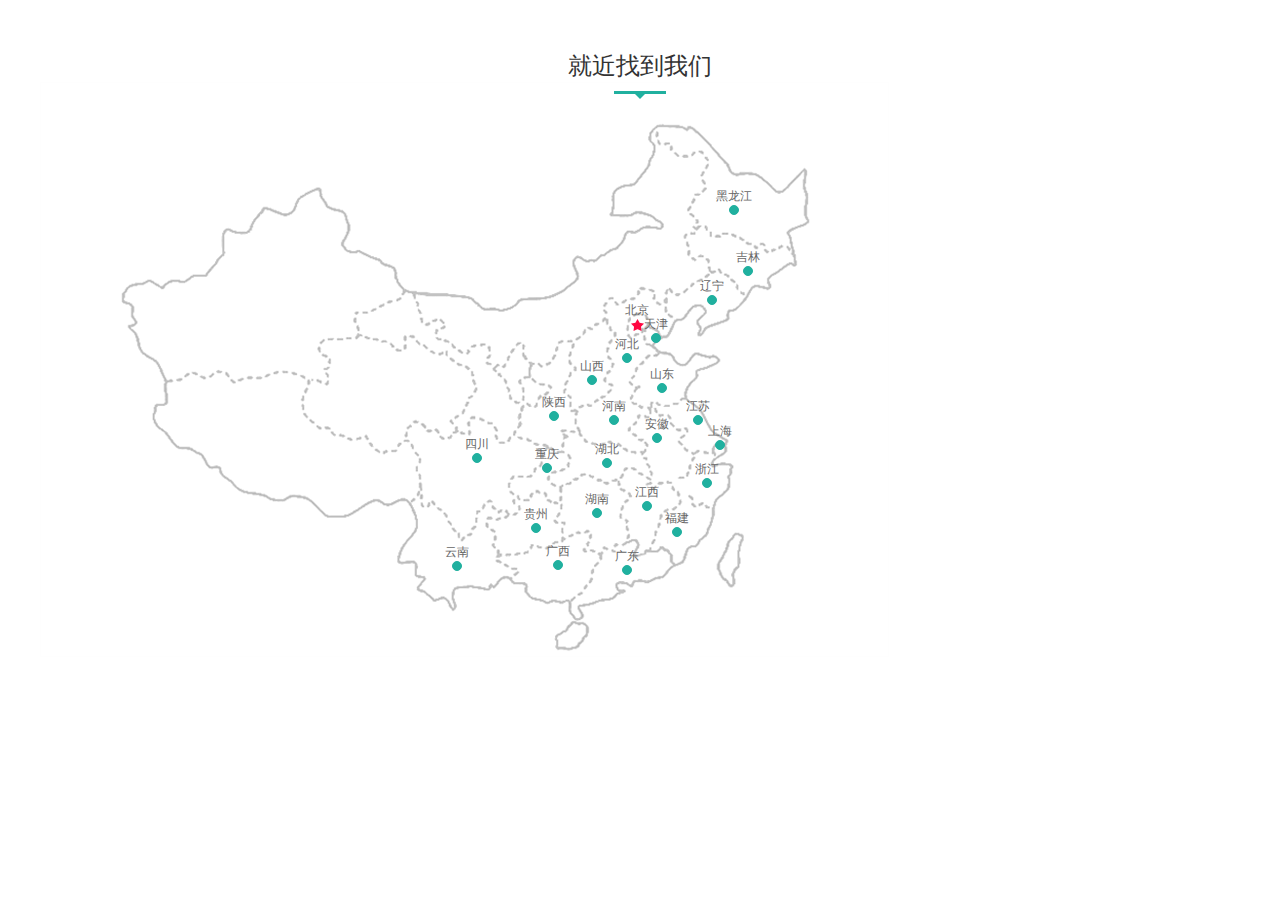
==== commit eecc4053: "'地图'" ====
--- a/index2.html
+++ b/index2.html
@@ -31,29 +31,29 @@
 					<div class="branch-map-l">
 						<div class="map-content-box">
 							<span class="map-dot beijing" data-id="beijing" value="北京">北京</span>
-							<!--<span class="map-dot tianjin" data-id="tianjin" value="天津">天津</span>-->
-							<!--<span class="map-dot hebei" data-id="hebei" value="河北">河北</span>-->
+							<span class="map-dot tianjin" data-id="tianjin" value="天津">天津</span>
+							<span class="map-dot hebei" data-id="hebei" value="河北">河北</span>
 							<span class="map-dot shanxi" data-id="shanxi" value="山西">山西</span>
-							<!--<span class="map-dot liaoning" data-id="liaoning" value="辽宁">辽宁</span>-->
-							<!--<span class="map-dot jilin" data-id="jilin" value="吉林">吉林</span>-->
-							<!--<span class="map-dot heilongjiang" data-id="heilongjiang" value="黑龙江">黑龙江</span>-->
-							<span class="map-dot shanghai cur" data-id="shanghai" value="上海">上海</span>
-							<!--<span class="map-dot jiangsu" data-id="jiangsu" value="江苏">江苏</span>-->
-							<!--<span class="map-dot zhejiang" data-id="zhejiang" value="浙江">浙江</span>-->
-							<!--<span class="map-dot anhui" data-id="anhui" value="安徽">安徽</span>-->
-							<!--<span class="map-dot fujian" data-id="fujian" value="福建">福建</span>-->
-							<!--<span class="map-dot jiangxi" data-id="jiangxi" value="江西">江西</span>-->
-							<!--<span class="map-dot shandong" data-id="shandong" value="山东">山东</span>-->
+							<span class="map-dot liaoning" data-id="liaoning" value="辽宁">辽宁</span>
+							<span class="map-dot jilin" data-id="jilin" value="吉林">吉林</span>
+							<span class="map-dot heilongjiang" data-id="heilongjiang" value="黑龙江">黑龙江</span>
+							<span class="map-dot shanghai" data-id="shanghai" value="上海">上海</span>
+							<span class="map-dot jiangsu" data-id="jiangsu" value="江苏">江苏</span>
+							<span class="map-dot zhejiang" data-id="zhejiang" value="浙江">浙江</span>
+							<span class="map-dot anhui" data-id="anhui" value="安徽">安徽</span>
+							<span class="map-dot fujian" data-id="fujian" value="福建">福建</span>
+							<span class="map-dot jiangxi" data-id="jiangxi" value="江西">江西</span>
+							<span class="map-dot shandong" data-id="shandong" value="山东">山东</span>
 							<span class="map-dot henan" data-id="henan" value="河南">河南</span>
-							<!--<span class="map-dot hubei" data-id="hubei" value="湖北">湖北</span>-->
-							<!--<span class="map-dot hunan" data-id="hunan" value="湖南">湖南</span>-->
-							<!--<span class="map-dot guangdong" data-id="guangdong" value="广东">广东</span>-->
-							<!--<span class="map-dot guangxi" data-id="guangxi" value="广西">广西</span>-->
-							<!--<span class="map-dot chongqing" data-id="chongqing" value="重庆">重庆</span>-->
-							<!--<span class="map-dot sichuan" data-id="sichuan" value="四川">四川</span>-->
-							<!--<span class="map-dot guizhou" data-id="guizhou" value="贵州">贵州</span>-->
-							<!--<span class="map-dot yunnan" data-id="yunnan" value="云南">云南</span>-->
-							<!--<span class="map-dot shanxi1" data-id="shanxi1" value="陕西">陕西</span>-->
+							<span class="map-dot hubei" data-id="hubei" value="湖北">湖北</span>
+							<span class="map-dot hunan" data-id="hunan" value="湖南">湖南</span>
+							<span class="map-dot guangdong" data-id="guangdong" value="广东">广东</span>
+							<span class="map-dot guangxi" data-id="guangxi" value="广西">广西</span>
+							<span class="map-dot chongqing" data-id="chongqing" value="重庆">重庆</span>
+							<span class="map-dot sichuan" data-id="sichuan" value="四川">四川</span>
+							<span class="map-dot guizhou" data-id="guizhou" value="贵州">贵州</span>
+							<span class="map-dot yunnan" data-id="yunnan" value="云南">云南</span>
+							<span class="map-dot shanxi1" data-id="shanxi1" value="陕西">陕西</span>
 						</div>
 						<div class="branch-map-data" id="company_liaoning">
 							<div class="branch-map-data-title">
@@ -755,7 +755,7 @@
 								</div>
 							</div>
 						</div>
-						<div class="branch-map-data" id="company_shanghai" style="display: block; left: 704px; top: 218px;">
+						<div class="branch-map-data" id="company_shanghai" style="display: none; left: 704px; top: 218px;">
 							<div class="branch-map-data-title">
 								<p>上海</p>
 							</div>
@@ -1069,7 +1069,7 @@
 						</div>
 						
 						
-						<!--<div class="branch-map-data" id="company_yunnan">
+						<div class="branch-map-data" id="company_yunnan">
 							<div class="branch-map-data-title">
 								<p>云南</p>
 							</div>
@@ -1087,7 +1087,7 @@
 									</p>
 								</div>
 							</div>
-						</div>-->
+						</div>
 						
 						
 						
@@ -1100,15 +1100,18 @@
 		<script type="text/javascript">
 			$(function() {
 				if($(".map-branch")) {
+					
 					//默认显示上海
-					$(".map-dot.shanghai").addClass("cur");
-					$("#company_shanghai").show().css({
-						"left": $(".map-dot.shanghai").position().left + 36,
-						"top": $(".map-dot.shanghai").position().top - $("#company_shanghai").height() / 2 + 8
-					});
+//					$(".map-dot.beijing").addClass("cur");
+//					$("#company_beijing").show().css({
+//						"left": $(".map-dot.beijing").position().left + 36,
+//						"top": $(".map-dot.beijing").position().top - $("#company_shanghai").height() / 2 + 8
+//					});
+
 					$(".map-dot").on("mouseover", function() {
 						$(this).addClass("cur").siblings(".map-dot").removeClass("cur");
 					});
+					
 					$(".map-dot").on("click", function() {
 						$(this).addClass("cur").siblings(".map-dot").removeClass("cur");
 						var dataid = $(this).attr("data-id"),
--- a/css/style2.css
+++ b/css/style2.css
@@ -274,8 +274,11 @@
     width: 8px;
     height: 8px;
     margin: 0 auto;
-    background-color: #01B7BD;
+    background-color: #20B09F;
     border-radius: 50%;
+    border-radius: 50%;
+    border: 1px solid #20B09F;
+    animation: dot2 2s infinite;
 }
 
 .map-dot.beijing:after {
@@ -283,13 +286,14 @@
     height: 12px;
     border-radius: 0;
     background: url("../images/icon-star.png") no-repeat center;
+    border: none;
 }
 
 .branch-map-data {
     position: absolute;
     box-sizing: border-box;
     width: 430px;
-    border: 1px solid #01B7BD;
+    border: 1px solid #F44336;
     box-shadow: 0 0 2px 2px #e9e9e9;
     background-color: #fff;
     padding: 10px 30px;
@@ -395,4 +399,16 @@
         transform: translateX(-50%) scale(1.5);
         opacity: .1;
     }
+}
+@keyframes dot2 {
+	100% {
+        transform: scale(1);
+        opacity: 1;
+    }
+
+    50% {
+        transform: scale(0.5);
+        opacity: .5;
+    }
+    
 }